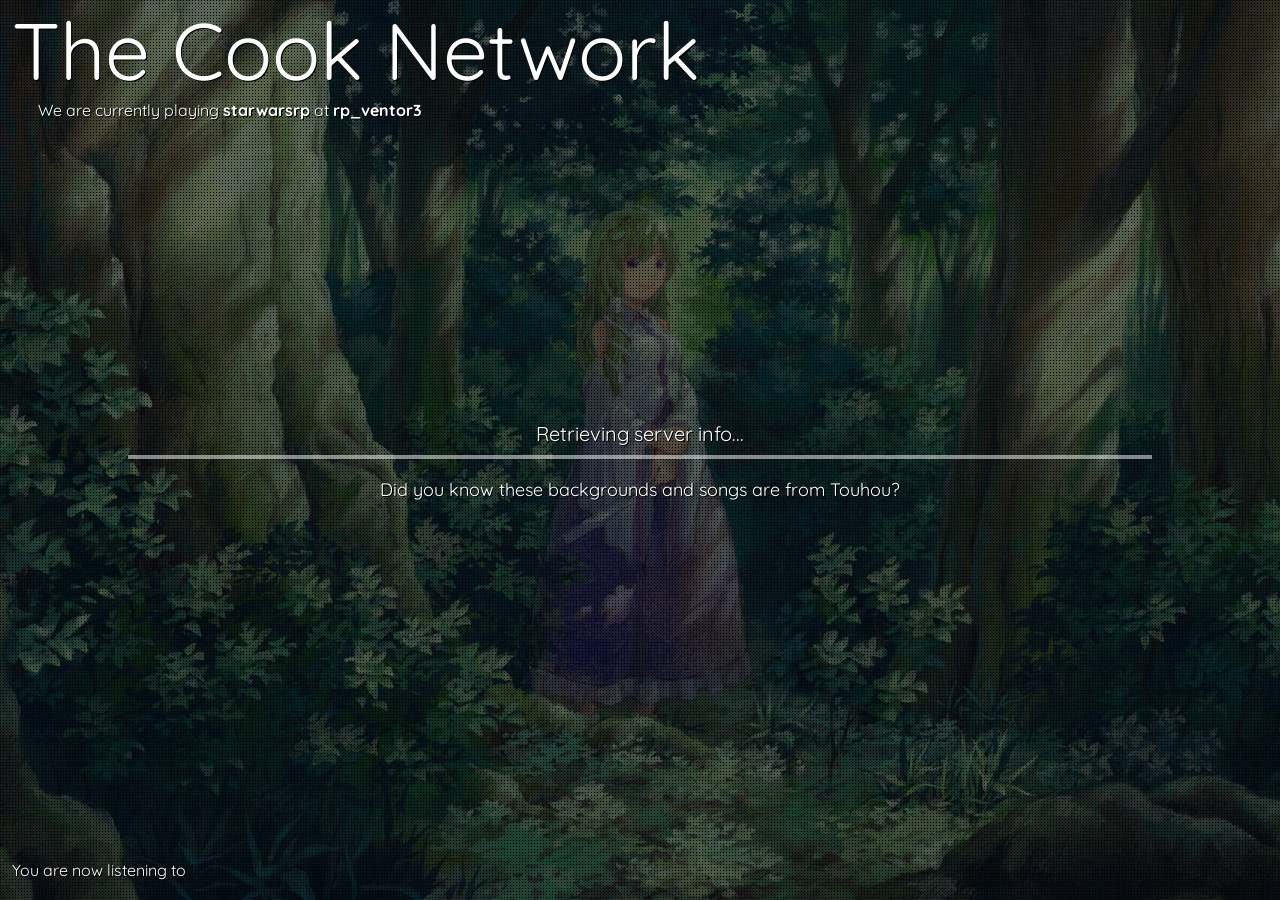
==== index.html @ 5423c7c1 "darkrploadingsleekhtml" ====
<!DOCTYPE html>
<html>
<head>
	<meta charset="utf-8">
	<title>sleekLoad 2</title>
	<link href='http://fonts.googleapis.com/css?family=Quicksand:400,700' rel='stylesheet' type='text/css'>
	<link rel="stylesheet" href="css/sleek.css">
</head>
<body>
	<div id="player"></div>
	<div id="overlay"></div>

	<div id="title"></div>
	<div id="subtitle">
		We are currently playing <span id="gamemode">starwarsrp</span> at <span id="map">rp_ventor3</span>
	</div>

	<div id="status-container">
		<div id="status">Retrieving server info...</div>
		<div id="loading">
			<div id="loading-progress"></div>
		</div>
		<div id="messages"></div>
	</div>

	<div id="music">
		You are now listening to<div id="music-name"></div>
	</div>

	<script src="js/lib/jquery-2.1.1.min.js"></script>
	<script src="js/lib/jquery.backstretch.min.js"></script>
	<script src="js/config.js"></script>
	<script src="js/sleek.js"></script>
</body>
</html>
---- css/sleek.css ----
/* Youtube */
#player {
	position: absolute;
	left: -800px; top: -800px;
	z-index: -99;
}

body, html {
	padding: 0; margin: 0;
	width: 100%; height: 100%;
}

body {
	font-family: 'Quicksand';
	font-size: 16px;
	text-shadow: 1px 1px 0px rgb(0, 0, 0);
	color: rgb(255,255,255);
	background-color: black;
}

video {
	position: fixed; 
	right: 0; 
	bottom: 0;
	min-width: 100%; min-height: 100%;
	width: auto; height: auto;
	z-index: -2;
	background-size: cover;
	background-position: center; 
}

#title {
	font-size: 80px;
	margin-left: 12px;
}

#title img {
	margin-top: 18px;
}

#gamemode, #map {
	font-weight: bold;
}

#status-container {
	position: absolute;
	height: 50px;
	width: 100%;
	top: 50%;
	text-align: center;
	margin-top: -25px;
	font-size: 20px;
	line-height: 18px;
}

#loading {
	display: inline-block;
	width: 80%;
	height: 4px;
	background-color: rgba(255,255,255,0.5);
}

#loading-progress {
	height: 100%; width: 0%;
	background-color: white;
}

#messages {
	display: none;
	margin-top: 20px;
	font-size: 18px;
}

#subtitle {
	margin-left: 38px;
}

#music {
	position: absolute;
	left: 0; bottom: 0;
	margin: 12px;
	display: none;
	line-height: 24px;
}

#music-name {
	position: relative;
	font-weight: bold;
	left: 14px;
	margin-top: 6px;
}

#overlay {
	position: fixed;
	left: 0px; top: 0px;
	width: 100%; height: 100%;
	z-index: -1;
	background-repeat: repeat;
}
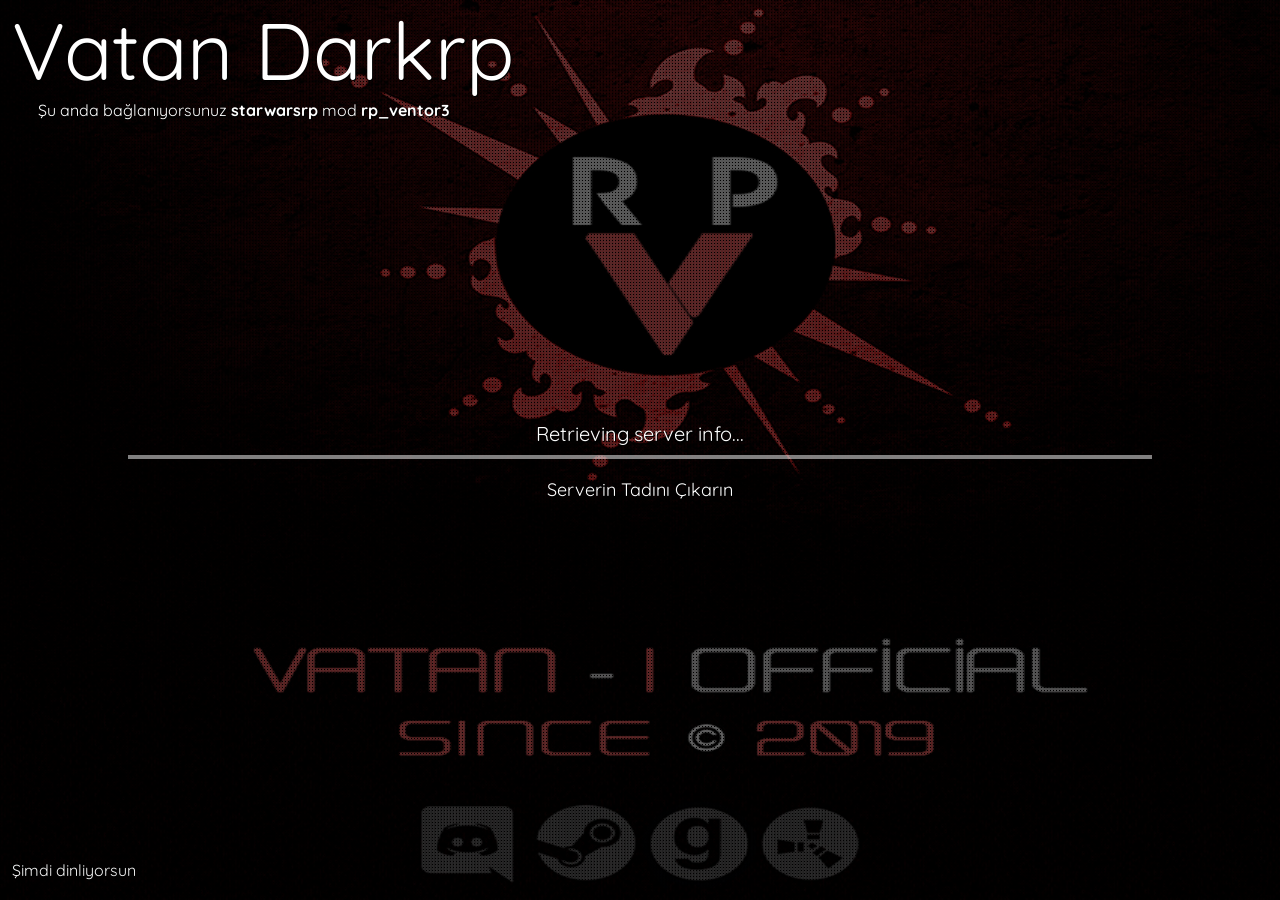
==== commit 30ca4ba3: "htmledit 1" ====
--- a/index.html
+++ b/index.html
@@ -12,7 +12,7 @@
 
 	<div id="title"></div>
 	<div id="subtitle">
-		We are currently playing <span id="gamemode">starwarsrp</span> at <span id="map">rp_ventor3</span>
+		Şu anda bağlanıyorsunuz <span id="gamemode">starwarsrp</span> mod <span id="map">rp_ventor3</span>
 	</div>
 
 	<div id="status-container">
@@ -24,7 +24,7 @@
 	</div>
 
 	<div id="music">
-		You are now listening to<div id="music-name"></div>
+		Şimdi dinliyorsun<div id="music-name"></div>
 	</div>
 
 	<script src="js/lib/jquery-2.1.1.min.js"></script>
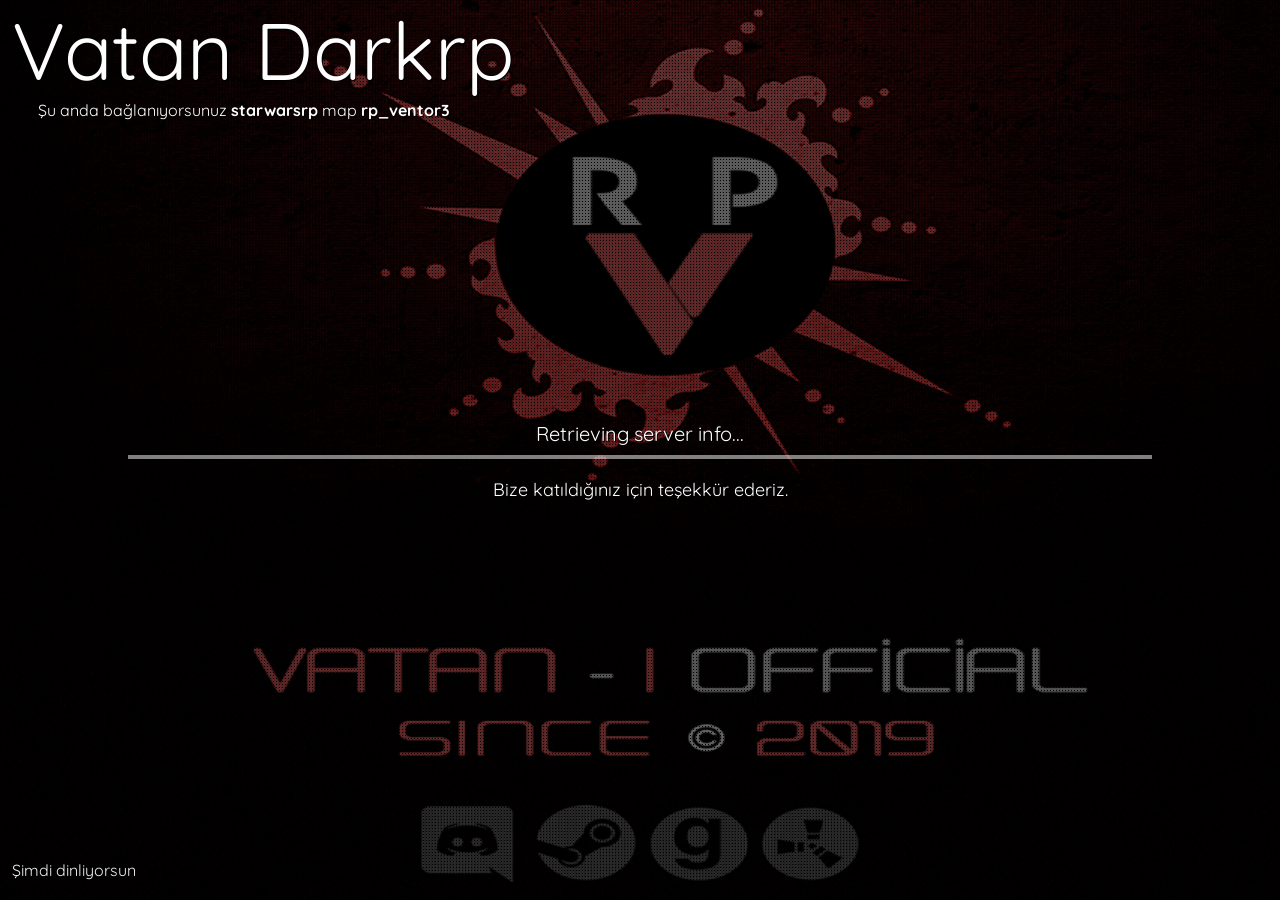
==== commit 79b8173a: "indexedit" ====
--- a/index.html
+++ b/index.html
@@ -12,7 +12,7 @@
 
 	<div id="title"></div>
 	<div id="subtitle">
-		Şu anda bağlanıyorsunuz <span id="gamemode">starwarsrp</span> mod <span id="map">rp_ventor3</span>
+		Şu anda bağlanıyorsunuz <span id="gamemode">starwarsrp</span> map <span id="map">rp_ventor3</span>
 	</div>
 
 	<div id="status-container">
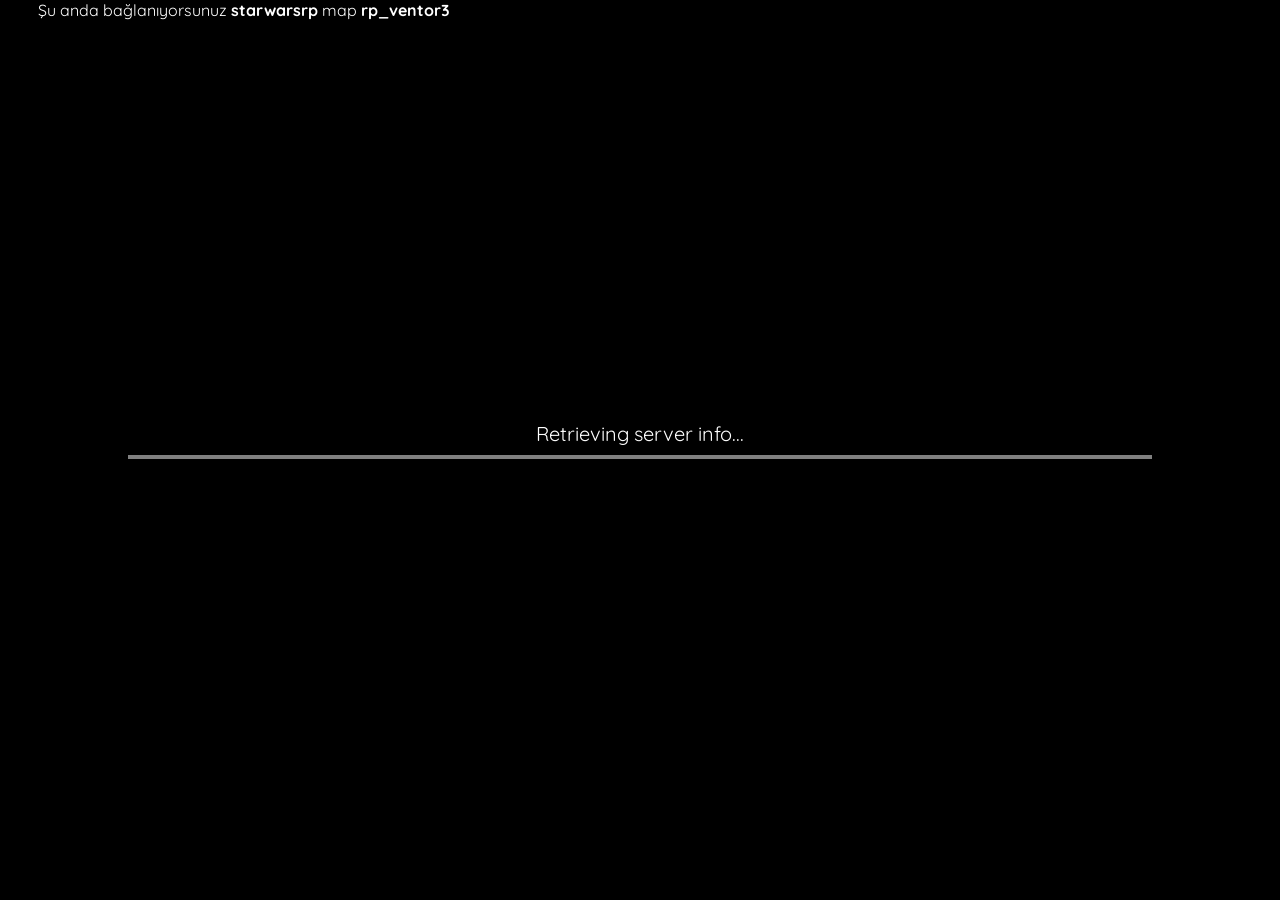
==== commit 84a5125d: "edit config index" ====
--- a/index.html
+++ b/index.html
@@ -24,7 +24,7 @@
 	</div>
 
 	<div id="music">
-		Şimdi dinliyorsun<div id="music-name"></div>
+		Bekledinize Deyicek :) <div id="music-name"></div>
 	</div>
 
 	<script src="js/lib/jquery-2.1.1.min.js"></script>
